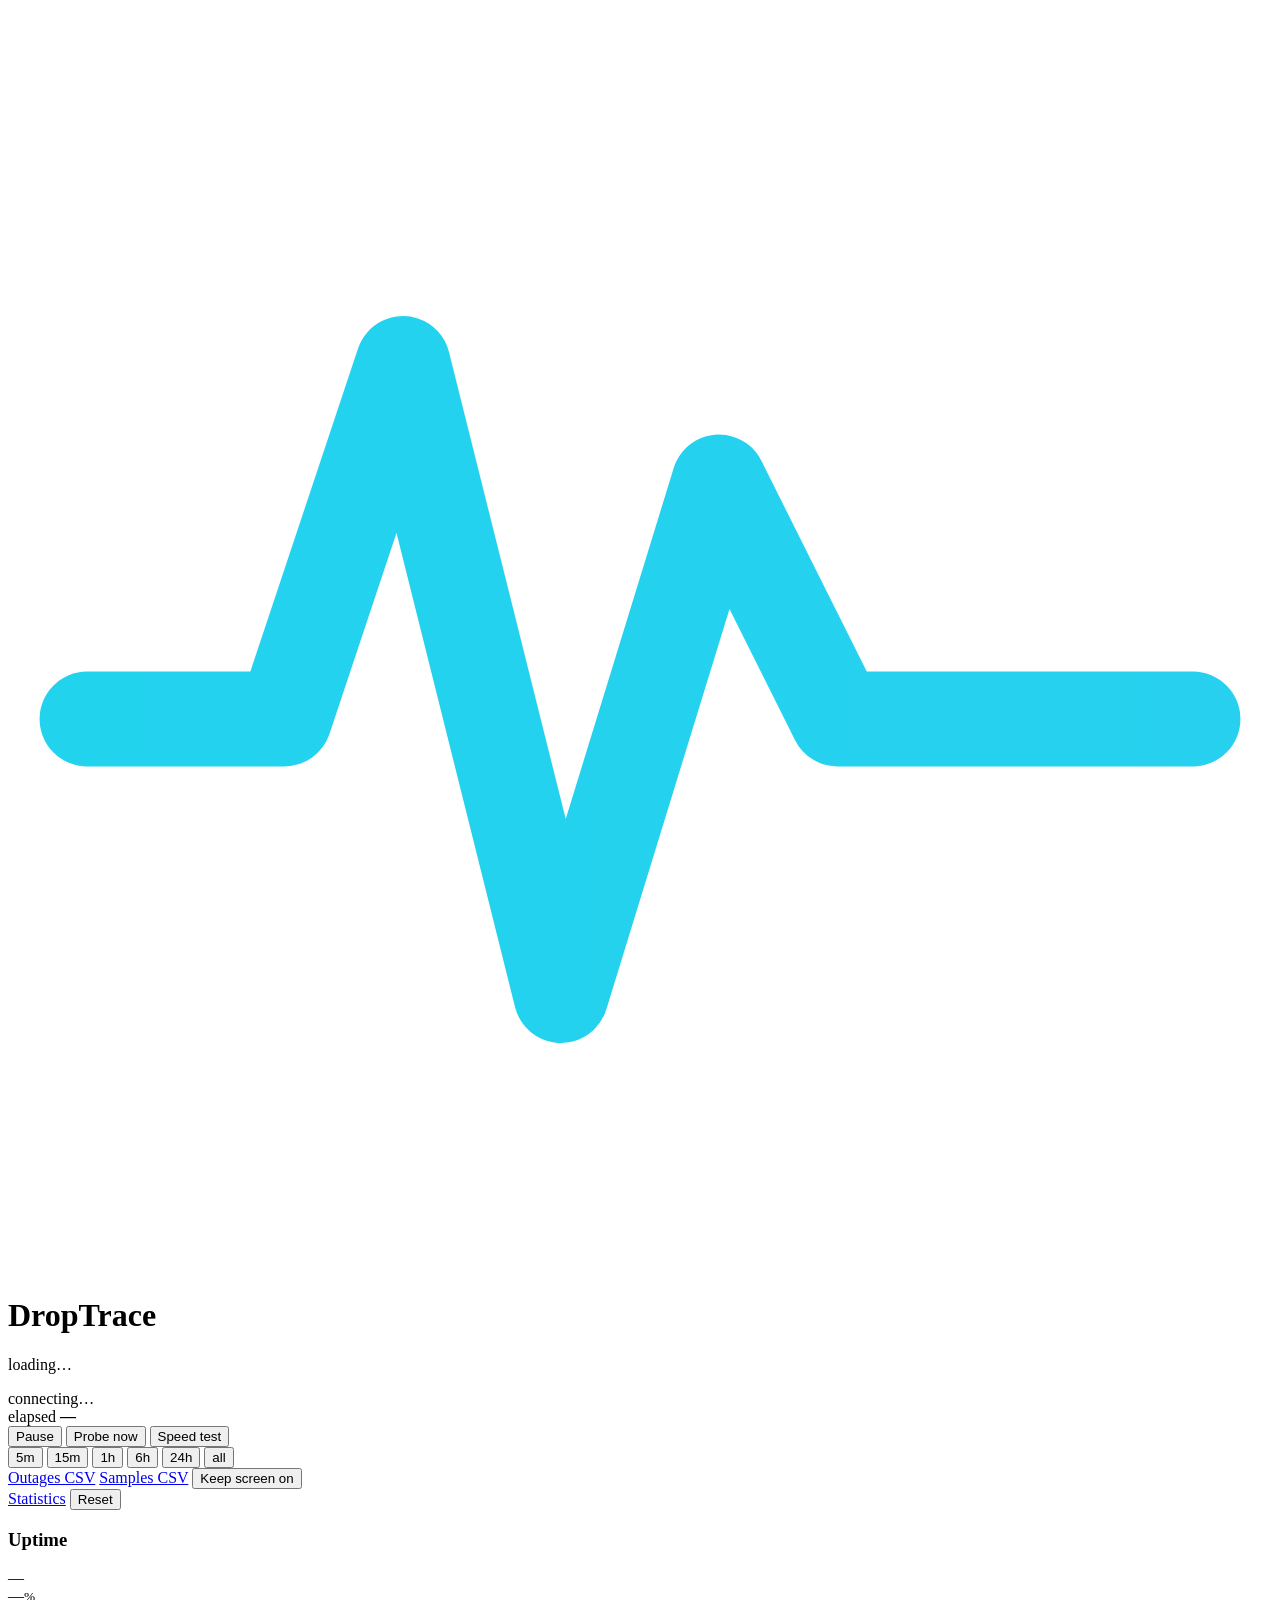
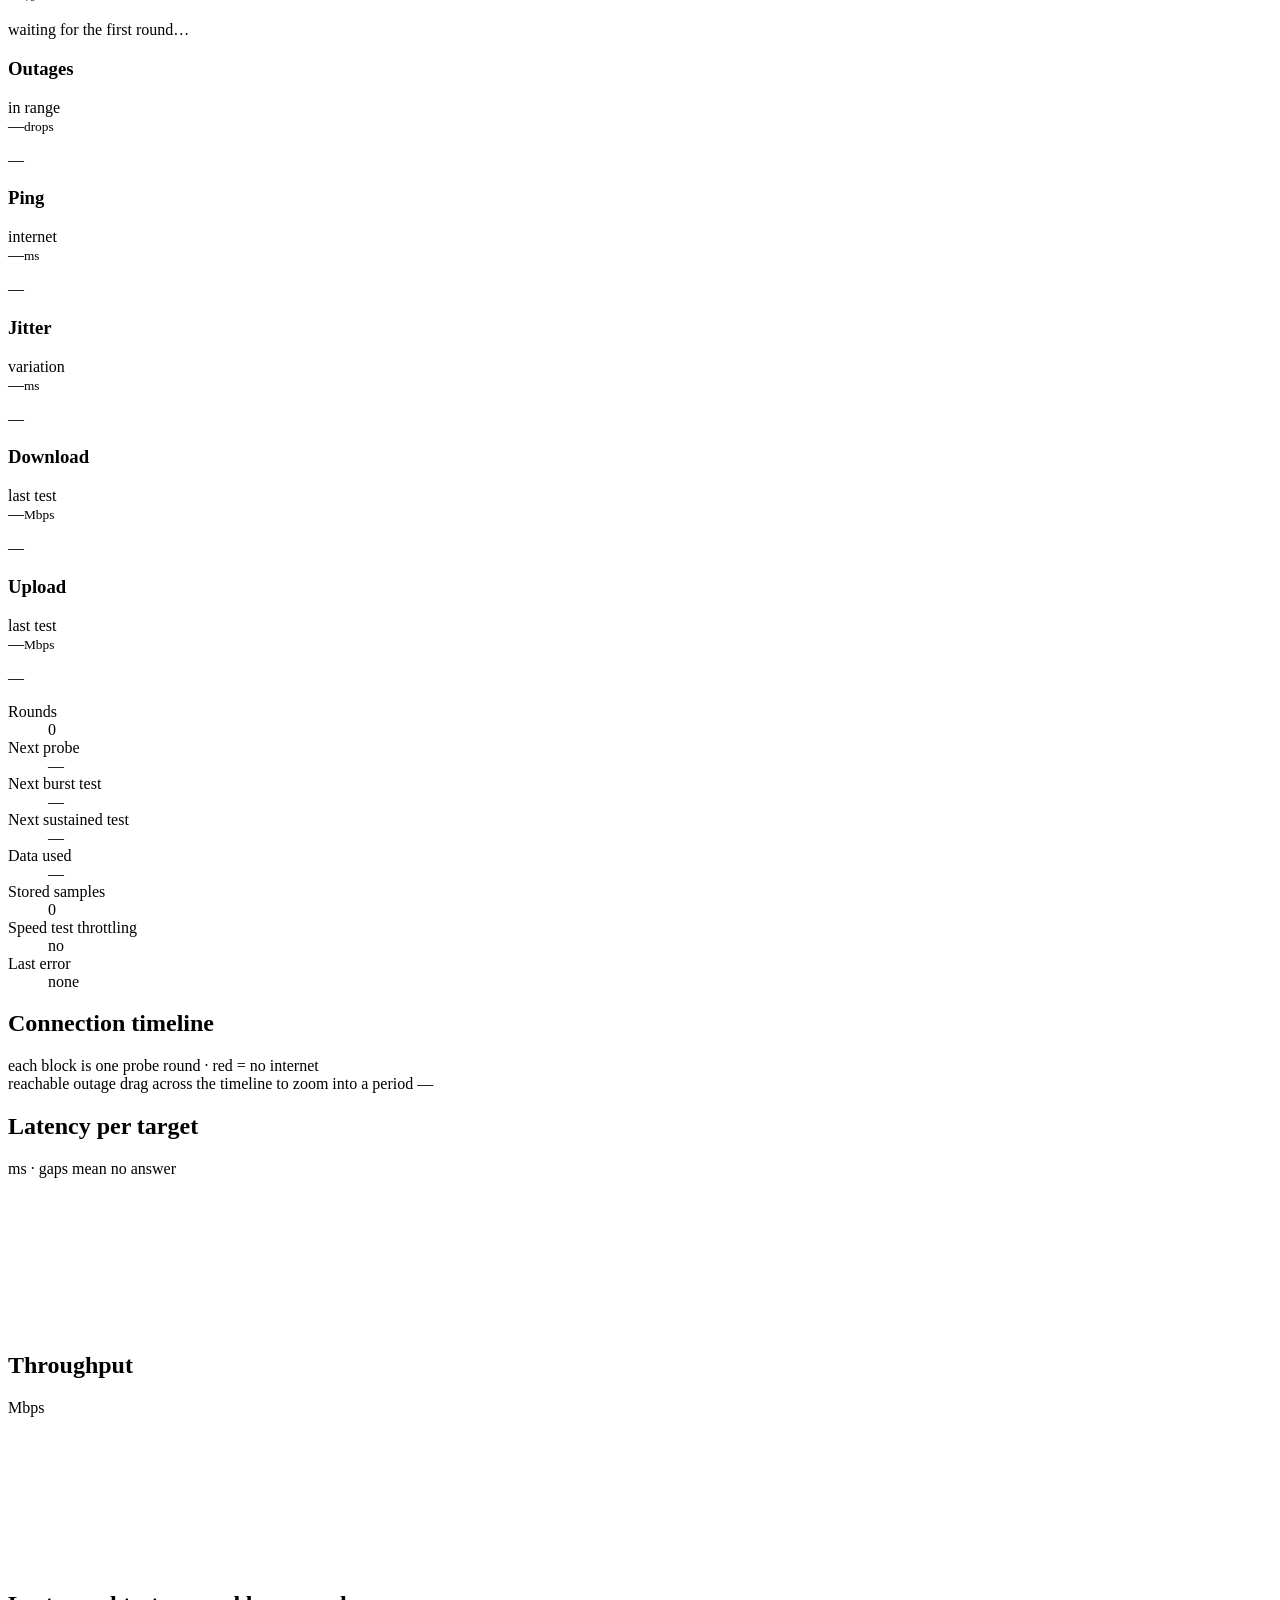
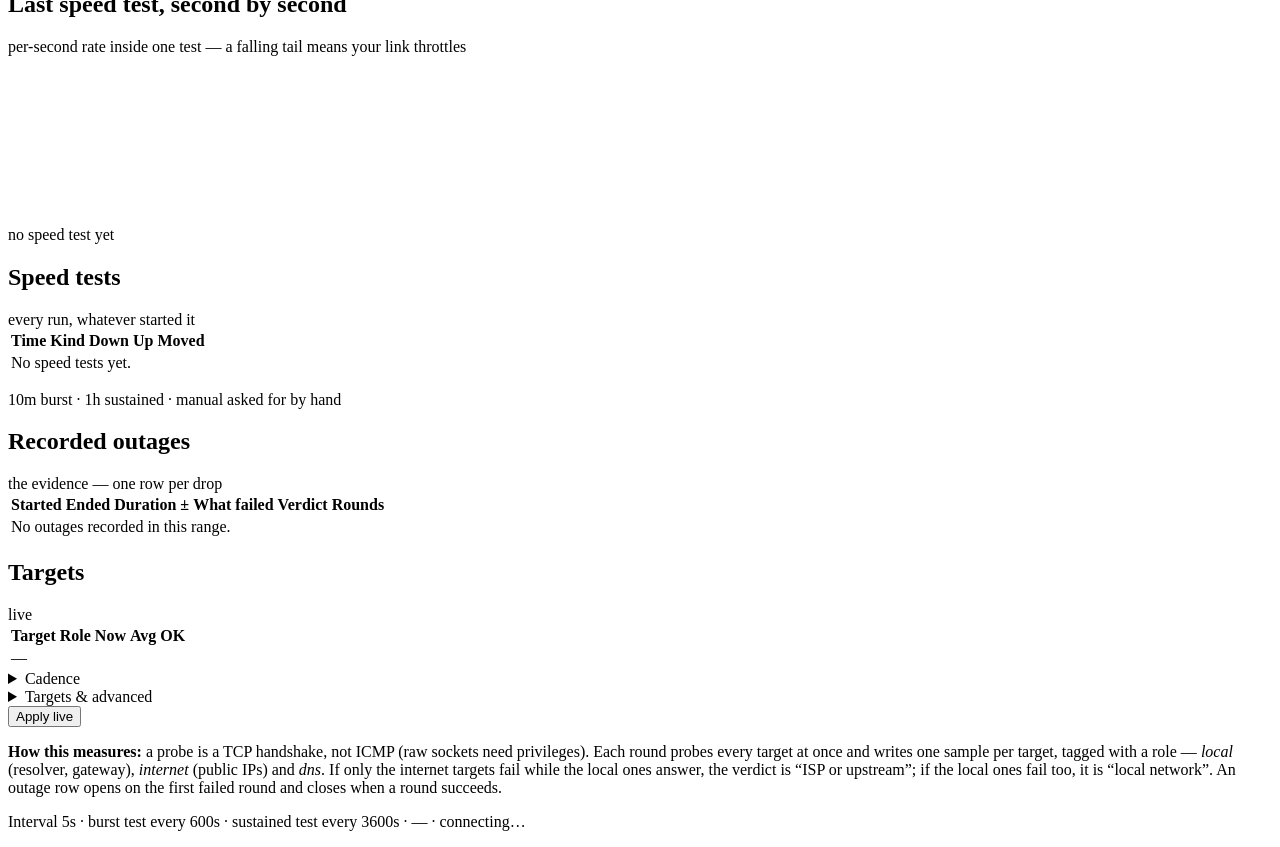
==== droptrace/static/index.html @ 3d8a0b2d "DropTrace Continuous connectivity monitoring with evidence you can hand to an ISP: TCP handshake pro" ====
<!doctype html>
<html lang="en" data-style="modern" data-theme="light">
<head>
<meta charset="utf-8">
<meta name="viewport" content="width=device-width, initial-scale=1">
<title>DropTrace · drop monitor</title>
<meta name="description" content="Continuous connectivity monitoring that records every drop as evidence.">
<link rel="icon" href="/favicon.svg" type="image/svg+xml">
<link rel="stylesheet" href="/static/styles.css">
<link rel="stylesheet" href="/static/theme-modern.css">
<script src="/static/theme.js"></script>
</head>
<body>
<div class="aurora" aria-hidden="true"></div>

<header class="topbar">
  <div class="brand">
    <svg class="brand-mark" viewBox="0 0 32 32" aria-hidden="true">
      <path d="M2 18h5l3-9 4 16 4-13 3 6h9" fill="none" stroke="url(#g)" stroke-width="2.4"
            stroke-linecap="round" stroke-linejoin="round"/>
      <defs><linearGradient id="g" x1="0" y1="0" x2="32" y2="0">
        <stop offset="0" stop-color="#22d3ee"/><stop offset="1" stop-color="#a78bfa"/>
      </linearGradient></defs>
    </svg>
    <div>
      <h1>DropTrace</h1>
      <p class="tagline" id="target-line">loading…</p>
    </div>
  </div>

  <div class="topbar-right">
    <div class="state-pill" id="state-pill" data-state="idle">
      <span class="pulse"></span><span id="state-text">connecting…</span>
    </div>
    <div class="countdown">
      <span class="countdown-label">elapsed</span>
      <strong id="elapsed-text">—</strong>
      <span class="countdown-label" id="remaining-label"></span>
    </div>
  </div>
</header>

<div class="outage-banner" id="outage-banner" hidden>
  <span class="ob-icon" aria-hidden="true">⚠</span>
  <div class="ob-text">
    <strong id="ob-title">Connectivity lost</strong>
    <span class="ob-sub" id="ob-sub">—</span>
  </div>
  <div class="ob-timer"><span id="ob-timer">0s</span><small>so far</small></div>
</div>

<section class="toolbar">
  <div class="control-group">
    <button class="btn primary" id="btn-toggle" type="button">Pause</button>
    <button class="btn" id="btn-ping" type="button" title="Run one probe round right now">Probe now</button>
    <button class="btn" id="btn-speed" type="button" title="Run a throughput test right now">Speed test</button>
  </div>
  <div class="control-group range" id="range-group" role="group" aria-label="Time range">
    <button class="chip" data-window="5m" type="button">5m</button>
    <button class="chip" data-window="15m" type="button">15m</button>
    <button class="chip is-active" data-window="1h" type="button">1h</button>
    <button class="chip" data-window="6h" type="button">6h</button>
    <button class="chip" data-window="24h" type="button">24h</button>
    <button class="chip" data-window="all" type="button">all</button>
  </div>
  <div class="control-group">
    <a class="btn ghost" id="btn-csv-incidents" href="/api/incidents.csv?window=all"
       title="Every recorded outage — the evidence">Outages CSV</a>
    <a class="btn ghost" id="btn-csv" href="/api/export.csv?window=all"
       title="Every raw probe">Samples CSV</a>
    <button class="btn ghost small" id="btn-awake" type="button"
            title="Ask the browser to keep this display on while you watch">Keep screen on</button>
    <span class="awake-status" id="awake-status" hidden></span>
    <div class="control-group" id="theme-chips" role="group" aria-label="Style"></div>
    <a class="btn ghost" href="/stats" title="Consolidated statistics: per day, per target, drops by size and hour">Statistics</a>
    <button class="btn ghost danger" id="btn-reset" type="button">Reset</button>
  </div>
</section>

<main>
  <section class="cards">
    <article class="card accent-green" id="card-uptime">
      <header><h3>Uptime</h3><span class="badge" id="uptime-badge">—</span></header>
      <div class="value"><span id="v-uptime">—</span><small>%</small></div>
      <p class="meta" id="m-uptime">waiting for the first round…</p>
    </article>

    <article class="card accent-rose" id="card-outages">
      <header><h3>Outages</h3><span class="badge" id="outage-badge">in range</span></header>
      <div class="value"><span id="v-outages">—</span><small>drops</small></div>
      <p class="meta" id="m-outages">—</p>
    </article>

    <article class="card accent-cyan" id="card-ping">
      <header><h3>Ping</h3><span class="badge" id="ping-badge">internet</span></header>
      <div class="value"><span id="v-ping">—</span><small>ms</small></div>
      <p class="meta" id="m-ping">—</p>
    </article>

    <article class="card accent-violet" id="card-jitter">
      <header><h3>Jitter</h3><span class="badge">variation</span></header>
      <div class="value"><span id="v-jitter">—</span><small>ms</small></div>
      <p class="meta" id="m-jitter">—</p>
    </article>

    <article class="card accent-blue" id="card-down">
      <header><h3>Download</h3><span class="badge" id="down-badge">last test</span></header>
      <div class="value"><span id="v-down">—</span><small>Mbps</small></div>
      <p class="meta" id="m-down">—</p>
    </article>

    <article class="card accent-amber" id="card-up">
      <header><h3>Upload</h3><span class="badge" id="up-badge">last test</span></header>
      <div class="value"><span id="v-up">—</span><small>Mbps</small></div>
      <p class="meta" id="m-up">—</p>
    </article>
  </section>

  <section class="panel facts-strip">
    <dl class="facts spread">
      <div><dt>Rounds</dt><dd id="f-rounds">0</dd></div>
      <div><dt>Next probe</dt><dd id="f-next-ping">—</dd></div>
      <div><dt>Next burst test</dt><dd id="f-next-quick">—</dd></div>
      <div><dt>Next sustained test</dt><dd id="f-next-sustained">—</dd></div>
      <div><dt>Data used</dt><dd id="f-data">—</dd></div>
      <div><dt>Stored samples</dt><dd id="f-stored">0</dd></div>
      <div><dt>Speed test throttling</dt><dd id="f-throttled">no</dd></div>
      <div><dt title="Auto-detected targets that never answer are listed in the Targets table instead">Last error</dt><dd id="f-last-error" class="wrap">none</dd></div>
    </dl>
  </section>

  <section class="panel">
    <header class="panel-head">
      <h2>Connection timeline</h2>
      <div class="panel-note" id="strip-note">each block is one probe round · red = no internet</div>
    </header>
    <div class="strip-host" id="strip-host">
      <div class="strip" id="strip" role="img"
           aria-label="Per-round connectivity timeline — drag to zoom into a period"></div>
      <div class="strip-selection" id="strip-selection" hidden></div>
    </div>
    <div class="strip-legend">
      <span><i class="swatch up"></i> reachable</span>
      <span><i class="swatch down"></i> outage</span>
      <span class="dim">drag across the timeline to zoom into a period</span>
      <span class="dim" id="strip-range">—</span>
      <button class="btn ghost small" id="btn-clear-range" type="button" hidden>Clear selection ✕</button>
    </div>
  </section>

  <section class="grid-charts">
    <article class="panel span-2">
      <header class="panel-head">
        <h2>Latency per target</h2>
        <div class="panel-note" id="note-latency">ms · gaps mean no answer</div>
      </header>
      <div class="canvas-wrap tall"><canvas id="chart-latency"></canvas></div>
    </article>

    <article class="panel">
      <header class="panel-head">
        <h2>Throughput</h2>
        <div class="panel-note" id="note-throughput">Mbps</div>
      </header>
      <div class="canvas-wrap tall"><canvas id="chart-throughput"></canvas></div>
    </article>

    <article class="panel span-2">
      <header class="panel-head">
        <h2>Last speed test, second by second</h2>
        <div class="panel-note" id="note-lasttest">
          per-second rate inside one test — a falling tail means your link throttles
        </div>
      </header>
      <div class="canvas-wrap tall"><canvas id="chart-lasttest"></canvas></div>
      <p class="meta dim" id="lasttest-summary">no speed test yet</p>
    </article>

    <article class="panel">
      <header class="panel-head">
        <h2>Speed tests</h2>
        <div class="panel-note" id="note-speedtests">every run, whatever started it</div>
      </header>
      <div class="table-wrap tall">
        <table class="data">
          <thead>
            <tr><th>Time</th><th>Kind</th><th class="num">Down</th>
                <th class="num">Up</th><th class="num">Moved</th></tr>
          </thead>
          <tbody id="speedtests-body">
            <tr><td colspan="5" class="empty">No speed tests yet.</td></tr>
          </tbody>
        </table>
      </div>
      <p class="meta dim">
        <span class="pill dns">10m</span> burst ·
        <span class="pill">1h</span> sustained ·
        <span class="pill local">manual</span> asked for by hand
      </p>
    </article>
  </section>

  <section class="grid-bottom">
    <article class="panel span-2">
      <header class="panel-head">
        <h2>Recorded outages</h2>
        <div class="panel-note" id="note-incidents">the evidence — one row per drop</div>
      </header>
      <div class="table-wrap tall">
        <table class="data" id="incidents-table">
          <thead>
            <tr><th>Started</th><th>Ended</th><th class="num">Duration</th><th class="num">±</th>
                <th>What failed</th><th>Verdict</th><th class="num">Rounds</th></tr>
          </thead>
          <tbody id="incidents-body">
            <tr><td colspan="7" class="empty">No outages recorded in this range.</td></tr>
          </tbody>
        </table>
      </div>
    </article>

    <article class="panel">
      <header class="panel-head"><h2>Targets</h2><div class="panel-note" id="targets-note">live</div></header>
      <div class="table-wrap">
        <table class="data" id="targets-table">
          <thead>
            <tr><th>Target</th><th>Role</th><th class="num">Now</th><th class="num">Avg</th><th class="num">OK</th></tr>
          </thead>
          <tbody id="targets-body">
            <tr><td colspan="5" class="empty">—</td></tr>
          </tbody>
        </table>
      </div>

      <div class="settings">
        <details class="advanced">
          <summary>Cadence</summary>
        <label>Probe every
          <span><input id="in-latency" type="number" min="0.2" step="0.5" value="5"> s</span>
        </label>
        <label>Burst test every
          <span><input id="in-quick" type="number" min="0" step="60" value="600"> s <em class="dim">(small, cheap)</em></span>
        </label>
        <label>Sustained test every
          <span><input id="in-sustained" type="number" min="0" step="300" value="3600"> s <em class="dim">(long, costly)</em></span>
        </label>
        <label>Run for
          <span><input id="in-duration" type="number" min="0" step="60" value="0"> s <em class="dim">(0 = forever)</em></span>
        </label>
        <label>…each direction for
          <span><input id="in-down-seconds" type="number" min="0" max="600" step="1" value="10"> s down /
                 <input id="in-up-seconds" type="number" min="0" max="600" step="1" value="10"> s up</span>
        </label>
        <p class="meta dim" id="data-projection">—</p>
        </details>

        <details class="advanced">
          <summary>Targets &amp; advanced</summary>

          <label class="stacked">Internet targets
            <input id="in-targets" type="text" spellcheck="false" placeholder="1.1.1.1:443,8.8.8.8:443">
          </label>
          <label class="stacked">Extra targets
            <input id="in-extra" type="text" spellcheck="false" placeholder="router=192.168.1.1:80">
          </label>
          <label class="stacked">Corroboration hosts
            <input id="in-factcheck" type="text" spellcheck="false" placeholder="github.com:443,wikipedia.org:443">
          </label>
          <label>Baseline check every
            <span><input id="in-factcheck-int" type="number" min="0" max="86400" step="60" value="900"> s</span>
          </label>
          <p class="meta dim">
            Hosts on other networks, probed when a drop is suspected so the record
            shows several networks were dark at once — and on the baseline timer so
            a host your ISP blocks cannot masquerade as a witness. They also count
            towards the verdict, so five healthy networks cancel a false alarm.
          </p>
          <label class="stacked">DNS probe name
            <input id="in-dnsname" type="text" spellcheck="false" placeholder="one.one.one.one">
          </label>

          <label class="check"><input id="in-gateway" type="checkbox"> Probe default gateway</label>
          <label class="check"><input id="in-resolver" type="checkbox"> Probe DNS resolver</label>

          <label>Parallel streams
            <input id="in-streams" type="number" min="1" max="16" value="1">
          </label>
          <label class="stacked">Stop a direction after
            <input id="in-maxbytes" type="number" min="0" step="50" value="0">
          </label>
          <p class="meta dim">MiB, 0 = no cap. A guard for very fast links or a data cap.</p>
          <label>Download request size
            <span><input id="in-down-chunk" type="number" min="1" max="512" step="1" value="64"> MiB</span>
          </label>
          <p class="meta dim">The endpoint rejects values above ~100 MB. Small requests cost a round trip each and under-report the rate.</p>
          <label>Upload block size
            <span><input id="in-up-chunk" type="number" min="0.1" max="64" step="0.5" value="1"> MiB</span>
          </label>
          <label>Connect timeout
            <span><input id="in-timeout" type="number" min="0.2" max="30" step="0.1" value="1"> s</span>
          </label>
          <label>Rounds before an outage
            <input id="in-minrounds" type="number" min="1" max="100" value="1">
          </label>
          <label>Keep individual probes for
            <span><input id="in-rawwindow" type="number" min="0" max="365" step="1" value="7"> days</span>
          </label>
          <p class="meta dim">
            Older probes are folded into hourly statistics (one row per target per
            hour, a few megabytes a year) and every failure is kept verbatim, so a
            drop stays provable. 0 keeps every probe for the whole retention window.
          </p>
          <label>Probe every … while down
            <span><input id="in-fast" type="number" min="0" max="60" step="0.5" value="1"> s</span>
          </label>
          <label>…with a connect timeout of
            <span><input id="in-fasttimeout" type="number" min="0.1" max="30" step="0.1" value="0.5"> s</span>
          </label>
          <label>…until this long recovered
            <span><input id="in-fasthold" type="number" min="0" max="600" step="1" value="10"> s</span>
          </label>
          <label>…but never more than
            <span><input id="in-fastmax" type="number" min="0" max="86400" step="10" value="300"> s</span>
          </label>
          <p class="meta dim">
            A drop is caught at the normal cadence above, then resolved at this
            faster one so its start and end are timed to the second.
          </p>
          <p class="meta dim">
            An outage is a round where no internet target answered. Raising the
            round count ignores blips shorter than that many probes.
          </p>

          <h4 class="sub-head">Remote vantage points</h4>
          <p class="meta dim">
            Open the link below on a phone or another machine to measure the same
            network from there. Measurements are posted here and stored in this
            database — nothing is kept on the other device.
          </p>
          <div class="device-form">
            <input id="in-device" type="text" spellcheck="false" placeholder="s24-phone"
                   aria-label="device label">
            <button class="btn small" id="btn-add-device" type="button">Add device</button>
          </div>
          <div id="agent-links" class="agent-links">loading…</div>
        </details>

        <button class="btn primary small" id="btn-apply" type="button">Apply live</button>
        <p class="meta dim" id="apply-note"></p>
      </div>

    </article>
  </section>
</main>

<div class="speed-modal" id="speed-modal" hidden>
  <div class="speed-card" role="dialog" aria-modal="true" aria-labelledby="speed-modal-title">
    <header>
      <h2 id="speed-modal-title">Measuring throughput</h2>
      <button class="btn ghost small" id="speed-modal-hide" type="button">Hide</button>
    </header>
    <p class="speed-sub" id="speed-modal-sub">starting…</p>

    <div class="speed-phase" id="speed-phase-download">
      <div class="speed-phase-head">
        <span>Download</span><strong id="speed-down-rate">—</strong>
      </div>
      <div class="bar"><i id="speed-down-bar"></i></div>
      <div class="speed-ticks" id="speed-down-ticks"></div>
    </div>

    <div class="speed-phase" id="speed-phase-upload">
      <div class="speed-phase-head">
        <span>Upload</span><strong id="speed-up-rate">—</strong>
      </div>
      <div class="bar"><i id="speed-up-bar"></i></div>
      <div class="speed-ticks" id="speed-up-ticks"></div>
    </div>

    <p class="meta dim" id="speed-modal-note"></p>
  </div>
</div>

<footer>
  <p>
    <strong>How this measures:</strong> a probe is a TCP handshake, not ICMP
    (raw sockets need privileges). Each round probes every target at once and
    writes one sample per target, tagged with a role — <em>local</em> (resolver,
    gateway), <em>internet</em> (public IPs) and <em>dns</em>. If only the
    internet targets fail while the local ones answer, the verdict is “ISP or
    upstream”; if the local ones fail too, it is “local network”. An outage row
    opens on the first failed round and closes when a round succeeds.
  </p>
  <p class="dim">
    Interval <span id="foot-latency">5</span>s · burst test every
    <span id="foot-quick">600</span>s · sustained test every
    <span id="foot-sustained">3600</span>s · <span id="foot-payload">—</span> ·
    <span id="foot-conn">connecting…</span>
  </p>
</footer>

<script src="/static/vendor/chart.umd.min.js"></script>
<script src="/static/keepawake.js"></script>
<script src="/static/app.js"></script>
</body>
</html>
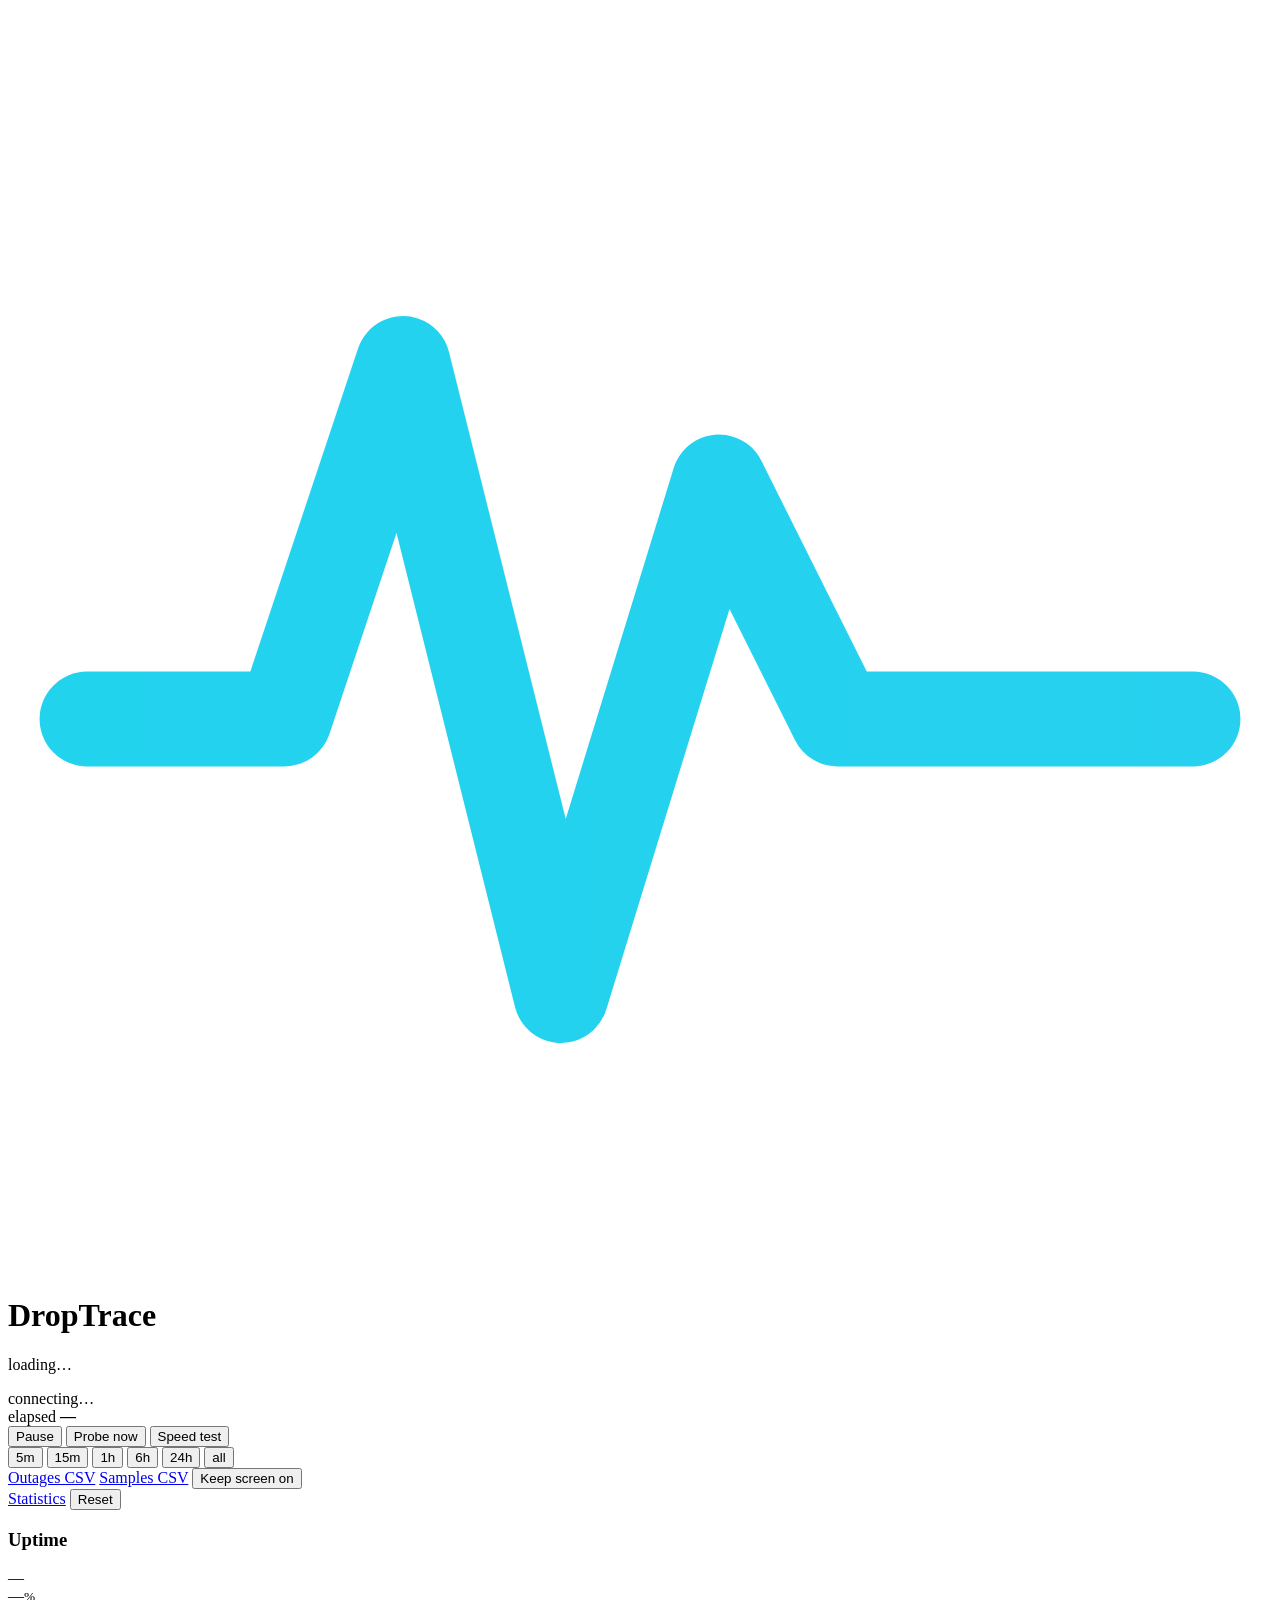
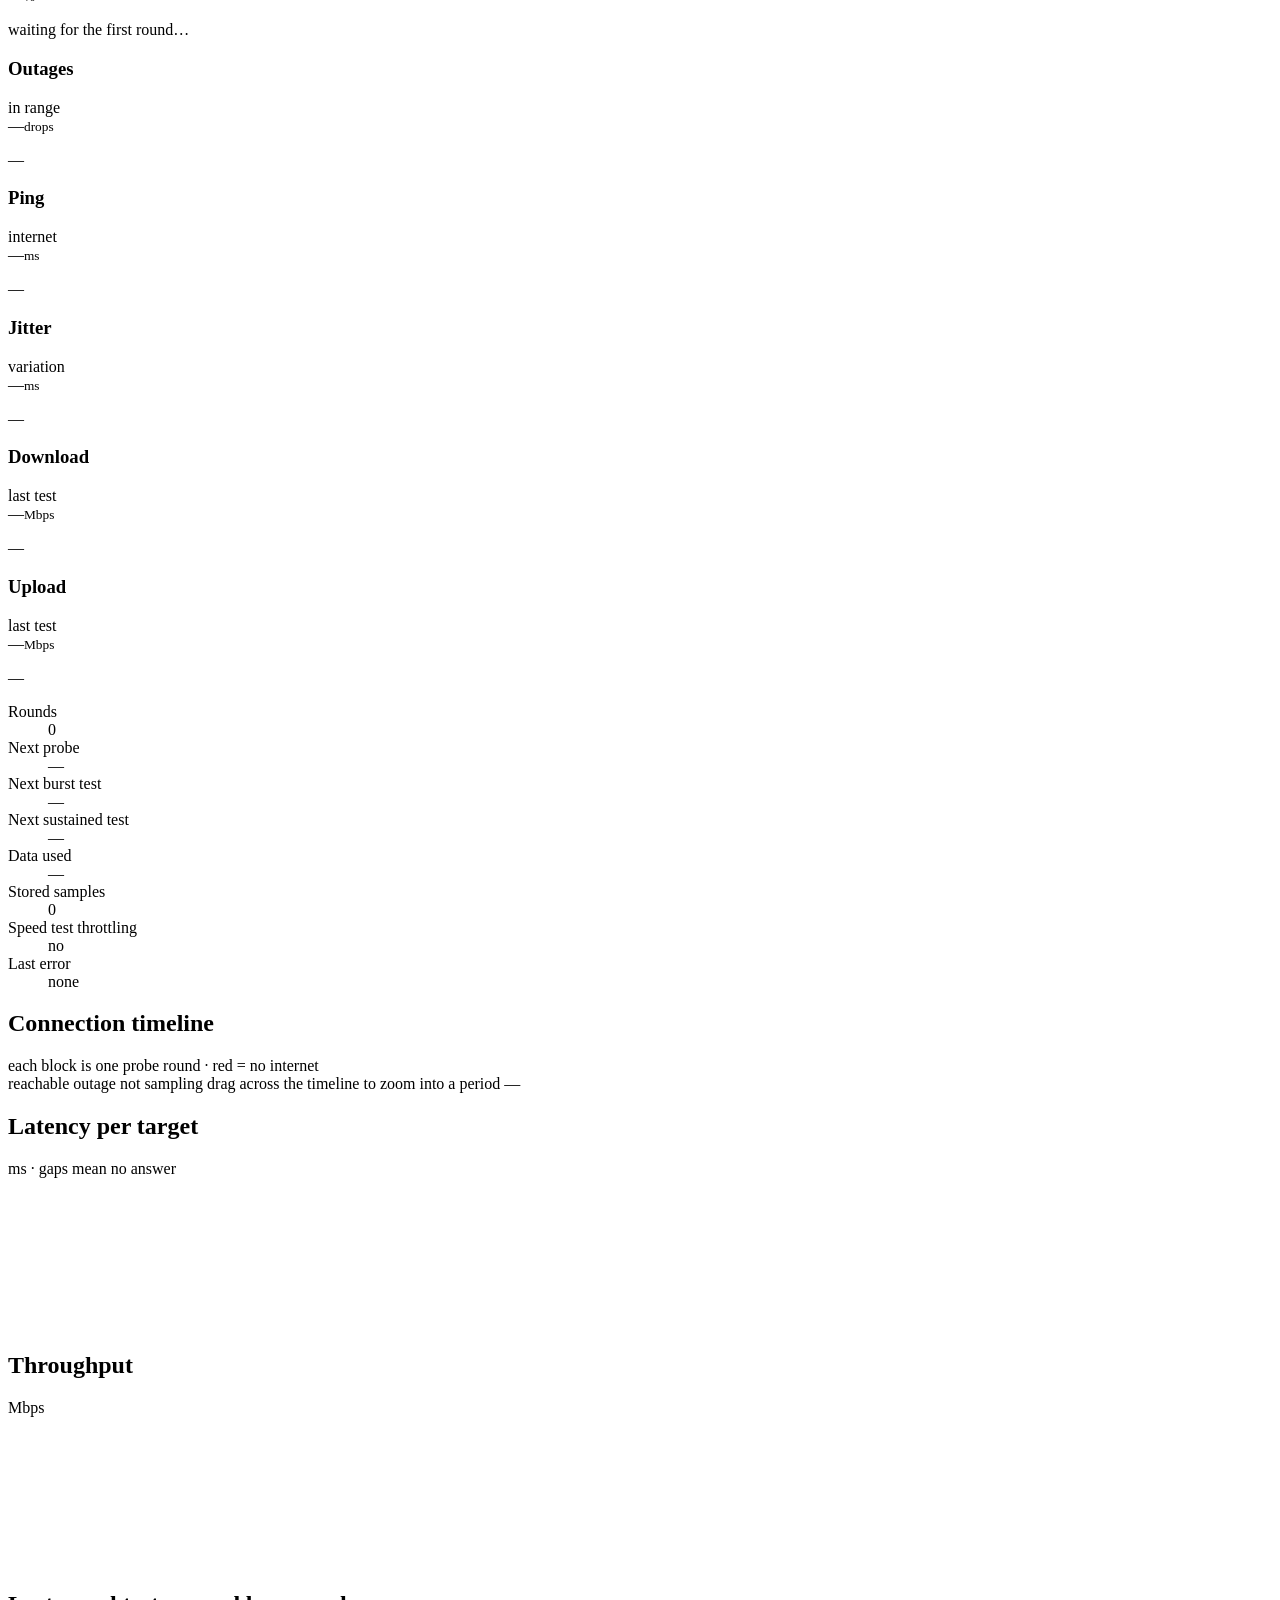
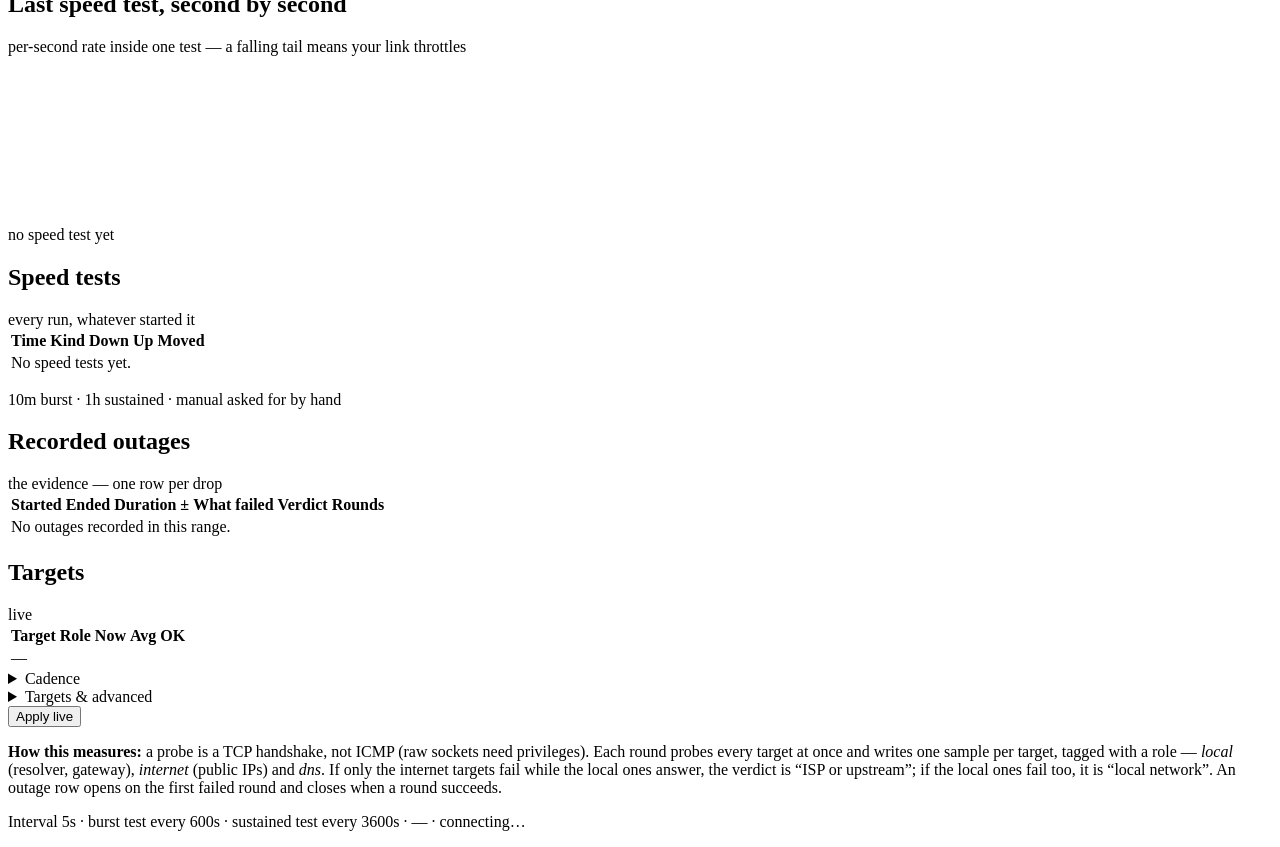
==== commit bd154029: "Draw the time DropTrace itself was off on the connection timeline The strip was one equal block per " ====
--- a/droptrace/static/index.html
+++ b/droptrace/static/index.html
@@ -11,6 +11,7 @@
 <script src="/static/theme.js"></script>
 </head>
 <body>
+<div class="load-bar" id="load-bar" hidden><i></i></div>
 <div class="aurora" aria-hidden="true"></div>
 
 <header class="topbar">
@@ -55,6 +56,7 @@
     <button class="btn" id="btn-ping" type="button" title="Run one probe round right now">Probe now</button>
     <button class="btn" id="btn-speed" type="button" title="Run a throughput test right now">Speed test</button>
   </div>
+  <span class="load-note" id="load-note" hidden>loading…</span>
   <div class="control-group range" id="range-group" role="group" aria-label="Time range">
     <button class="chip" data-window="5m" type="button">5m</button>
     <button class="chip" data-window="15m" type="button">15m</button>
@@ -142,6 +144,7 @@
     <div class="strip-legend">
       <span><i class="swatch up"></i> reachable</span>
       <span><i class="swatch down"></i> outage</span>
+      <span><i class="swatch off"></i> not sampling</span>
       <span class="dim">drag across the timeline to zoom into a period</span>
       <span class="dim" id="strip-range">—</span>
       <button class="btn ghost small" id="btn-clear-range" type="button" hidden>Clear selection ✕</button>
@@ -401,6 +404,7 @@
 
 <script src="/static/vendor/chart.umd.min.js"></script>
 <script src="/static/keepawake.js"></script>
+<script src="/static/loading.js"></script>
 <script src="/static/app.js"></script>
 </body>
 </html>
